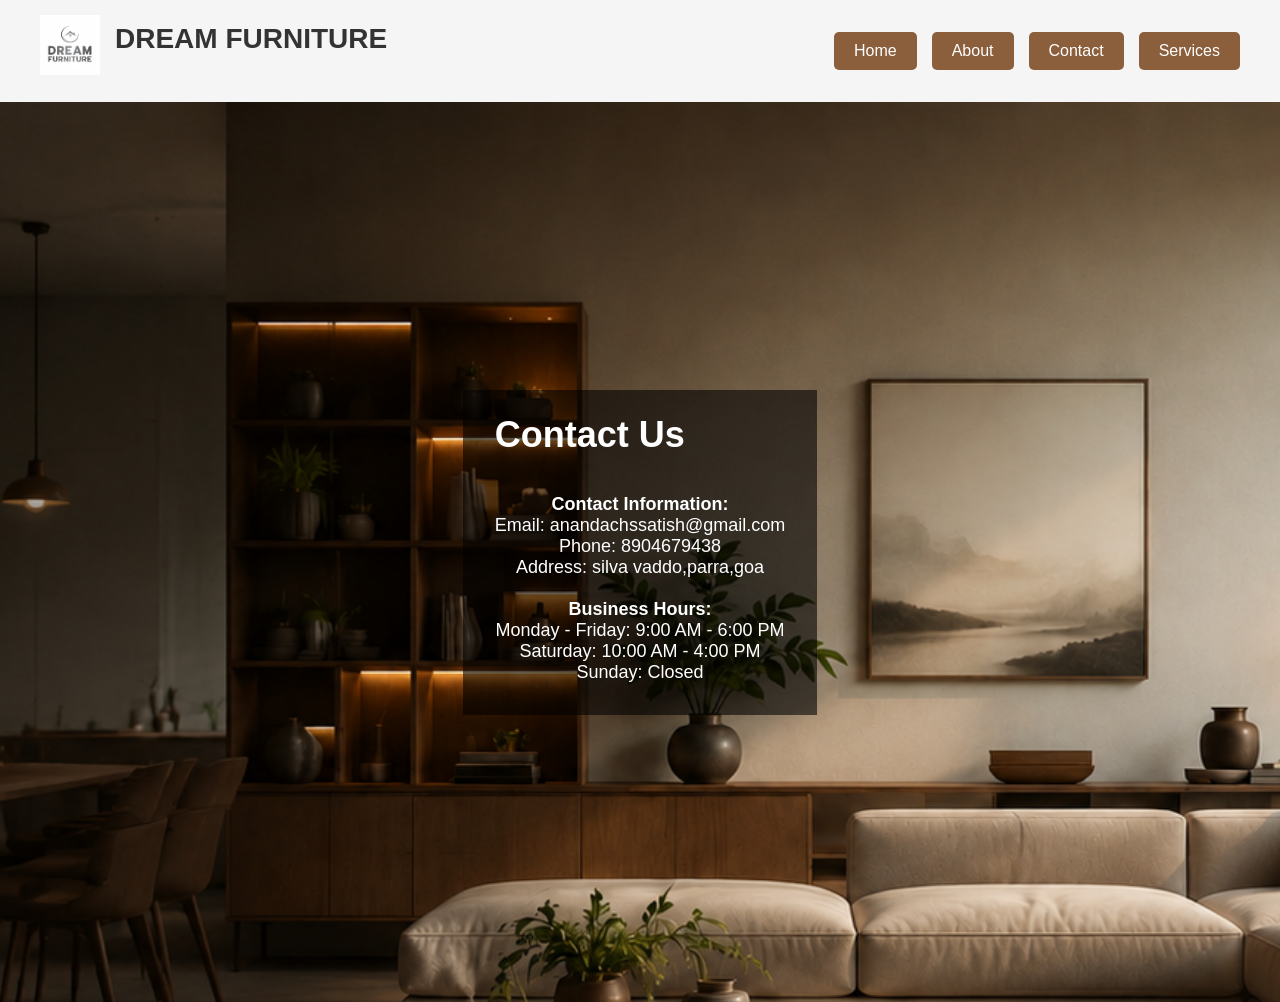
==== contact.html @ bffdd096 "example seo  web to check and website performance" ====
<!DOCTYPE html>
<html lang="en">
<head>
    <link rel="stylesheet" href="SEOstyle.css">
</head>
<body>
    <nav>
        <div class="logo-title">
            <img src="logo.png" alt="Logo">
            <h1>DREAM FURNITURE</h1>
        </div>

        <div class="nav-links">
            <button onclick="location.href='index.html'">Home</button>
            <button onclick="location.href='about.html'">About</button>
            <button onclick="location.href='contact.html'">Contact</button>
            <button onclick="location.href='services.html'">Services</button>
        </div>
    </nav>

    <section class="main_image">
        <img src="furniture.png" alt="Furniture Image">
        <div class="main_text">
            <h1>Contact Us</h1><br>
            
            <p>
                <strong>Contact Information:</strong><br>
                Email: anandachssatish@gmail.com<br>
                Phone: 8904679438<br>
                Address: silva vaddo,parra,goa<br><br>
                <strong>Business Hours:</strong><br>
                Monday - Friday: 9:00 AM - 6:00 PM<br>
                Saturday: 10:00 AM - 4:00 PM<br>
                Sunday: Closed
            </p>
        </div>
    </section>
    
</body>
</html>
---- SEOstyle.css ----
a{
    text-decoration: none;
    text-transform: uppercase;
    color: white;
}
body{
    margin: 0;
}
.main_image{
    position: relative;
    min-height: 100vh;
    overflow: hidden;
    display: grid;
    place-items: center;
    background-color: #242424;
}
.main_image img{
    position:absolute;
    inset: 0;
    width: 120%;
    height: 150%;
    object-fit: cover;
}
.main_text{
    position: relative;
    z-index: 1;
    max-width: 680px;
    margin: 24px;
    padding: 24px 32px;
    color: white;
    text-align: center;
    background-color: rgba(0, 0, 0, 0.58);
}
nav{
    text-align: center;
    background-color:black;
    padding: 18px 12px;
}
.logo-title{
    display: flex;
    align-items: center;
    justify-content: center;
    gap: 12px;
    margin-bottom: 12px;
}
.logo-title img{
    width: 52px;
    height: 52px;
    object-fit: contain;
}
h1{
    font-family: 'Roboto', sans-serif;
    font-size: 36px;
    font-weight: bold;
    margin: 0 0 12px;
    color: white;
    text-align: LEFT;
}
p{
    font-family: 'Roboto', sans-serif;
    font-size: 18px;
    margin: 8px 0;
    color: white;
}
@media (max-width: 600px){
    .main_image{
        min-height: 360px;
    }
    .main_image .main_text{
        padding: 20px;
    }
    h1{
        font-size: 28px;
    }
    p{
        font-size: 16px;
    }
}
nav .P1{
    font-family: 'Roboto', sans-serif;
    font-size: 18px;
    margin: 8px 0;
    color: white;
    display: block;
    text-align: LEFT;
    margin-right: 100PX;
}
*{
    margin:0;
    padding:0;
    box-sizing:border-box;
}

nav{
    display:flex;
    justify-content:space-between;
    align-items:center;
    padding:15px 40px;
    background-color:#f5f5f5;
}

.logo-title{
    display:flex;
    align-items:center;
    gap:15px;
}

.logo-title img{
    width:60px;
    height:60px;
    object-fit:contain;
}

.logo-title h1{
    font-size:28px;
    color:#333;
}

.nav-links{
    display:flex;
    gap:15px;
}

.nav-links button{
    padding:10px 20px;
    border:none;
    background-color:#8b5e3c;
    color:white;
    cursor:pointer;
    border-radius:5px;
    font-size:16px;
}

.nav-links button:hover{
    background-color:#6f472c;
}

.image-container{
    display:flex;
    justify-content:center;
    gap:20px;
    margin-top:20px;
}

.item{
    text-align:center;
}

.item img{
    width:300px;
    height:250px;
    object-fit:cover;
    border-radius:10px;
}

.item p{
    margin-top:10px;
    font-size:18px;
    color:black;
    font-weight:bold;
}
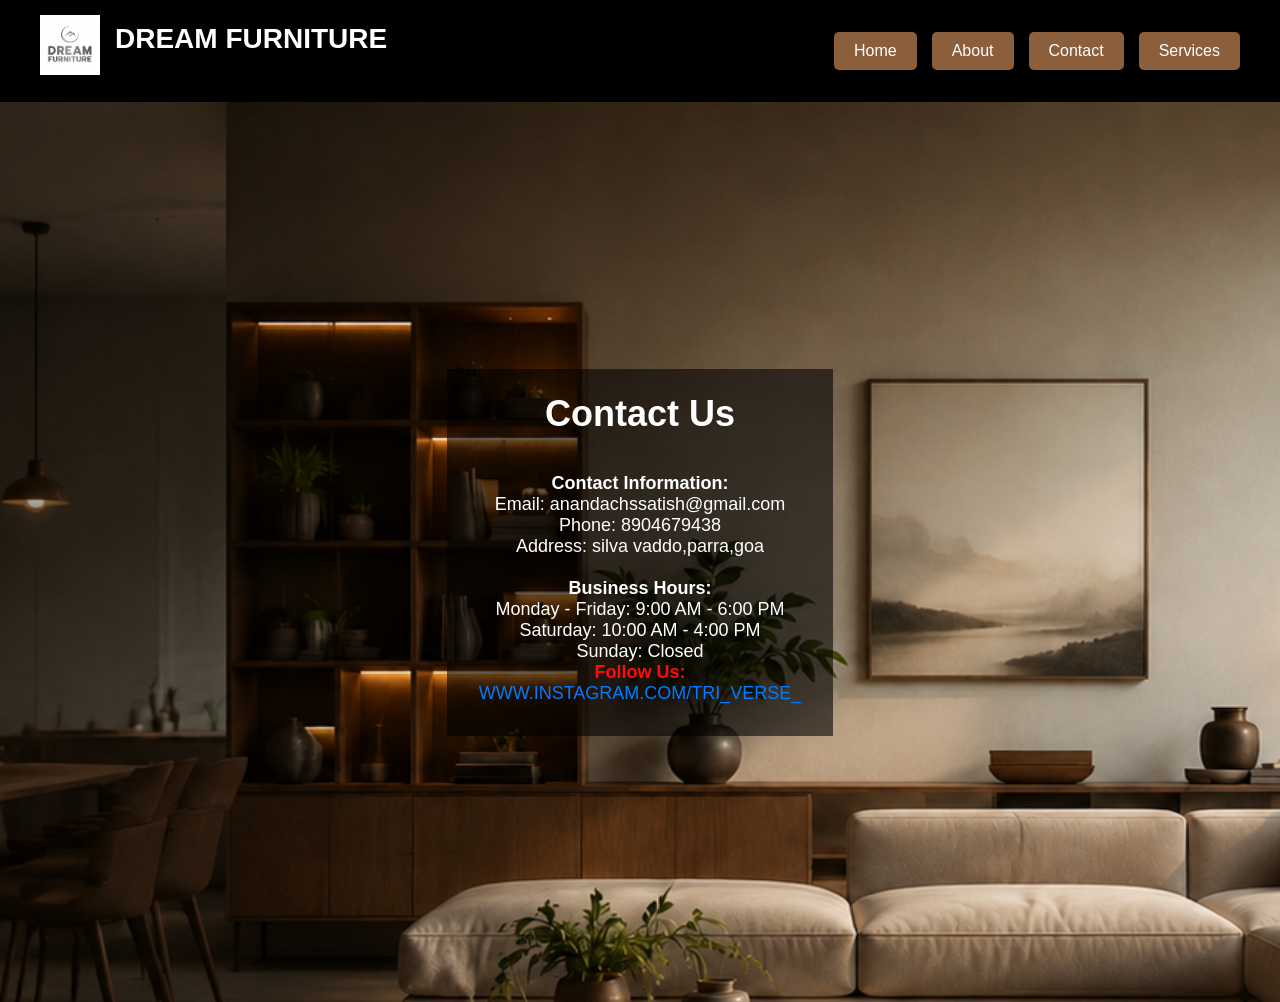
==== commit 5f0d7710: "changes done" ====
--- a/contact.html
+++ b/contact.html
@@ -31,7 +31,9 @@
                 <strong>Business Hours:</strong><br>
                 Monday - Friday: 9:00 AM - 6:00 PM<br>
                 Saturday: 10:00 AM - 4:00 PM<br>
-                Sunday: Closed
+                Sunday: Closed<br>
+                <strong style="color: #ff0b0b;">Follow Us:</strong><br>
+                <a style="color: #007bff;" href="https://www.instagram.com/tri_verse_?stkn=czNwdWpmZ2dnZjB1">www.instagram.com/tri_verse_</a><br>
             </p>
         </div>
     </section>
--- a/SEOstyle.css
+++ b/SEOstyle.css
@@ -1,94 +1,13 @@
+*{
+    margin:0;
+    padding:0;
+    box-sizing:border-box;
+}
+
 a{
     text-decoration: none;
     text-transform: uppercase;
     color: white;
-}
-body{
-    margin: 0;
-}
-.main_image{
-    position: relative;
-    min-height: 100vh;
-    overflow: hidden;
-    display: grid;
-    place-items: center;
-    background-color: #242424;
-}
-.main_image img{
-    position:absolute;
-    inset: 0;
-    width: 120%;
-    height: 150%;
-    object-fit: cover;
-}
-.main_text{
-    position: relative;
-    z-index: 1;
-    max-width: 680px;
-    margin: 24px;
-    padding: 24px 32px;
-    color: white;
-    text-align: center;
-    background-color: rgba(0, 0, 0, 0.58);
-}
-nav{
-    text-align: center;
-    background-color:black;
-    padding: 18px 12px;
-}
-.logo-title{
-    display: flex;
-    align-items: center;
-    justify-content: center;
-    gap: 12px;
-    margin-bottom: 12px;
-}
-.logo-title img{
-    width: 52px;
-    height: 52px;
-    object-fit: contain;
-}
-h1{
-    font-family: 'Roboto', sans-serif;
-    font-size: 36px;
-    font-weight: bold;
-    margin: 0 0 12px;
-    color: white;
-    text-align: LEFT;
-}
-p{
-    font-family: 'Roboto', sans-serif;
-    font-size: 18px;
-    margin: 8px 0;
-    color: white;
-}
-@media (max-width: 600px){
-    .main_image{
-        min-height: 360px;
-    }
-    .main_image .main_text{
-        padding: 20px;
-    }
-    h1{
-        font-size: 28px;
-    }
-    p{
-        font-size: 16px;
-    }
-}
-nav .P1{
-    font-family: 'Roboto', sans-serif;
-    font-size: 18px;
-    margin: 8px 0;
-    color: white;
-    display: block;
-    text-align: LEFT;
-    margin-right: 100PX;
-}
-*{
-    margin:0;
-    padding:0;
-    box-sizing:border-box;
 }
 
 nav{
@@ -96,13 +15,16 @@
     justify-content:space-between;
     align-items:center;
     padding:15px 40px;
-    background-color:#f5f5f5;
+    background-color:black;
+    text-align: center;
 }
 
 .logo-title{
     display:flex;
     align-items:center;
+    justify-content:center;
     gap:15px;
+    margin-bottom:12px;
 }
 
 .logo-title img{
@@ -113,7 +35,7 @@
 
 .logo-title h1{
     font-size:28px;
-    color:#333;
+    color:white;
 }
 
 .nav-links{
@@ -133,6 +55,59 @@
 
 .nav-links button:hover{
     background-color:#6f472c;
+}
+
+.main_image{
+    position: relative;
+    min-height: 100vh;
+    overflow: hidden;
+    display: grid;
+    place-items: center;
+    background-color: #242424;
+}
+
+.main_image img{
+    position:absolute;
+    inset: 0;
+    width: 120%;
+    height: 150%;
+    object-fit: cover;
+}
+
+.main_text{
+    position: relative;
+    z-index: 1;
+    max-width: 680px;
+    margin: 24px;
+    padding: 24px 32px;
+    color: white;
+    text-align: center;
+    background-color: rgba(0, 0, 0, 0.58);
+}
+
+h1{
+    font-family: 'Roboto', sans-serif;
+    font-size: 36px;
+    font-weight: bold;
+    margin: 0 0 12px;
+    color: white;
+}
+
+p{
+    font-family: 'Roboto', sans-serif;
+    font-size: 18px;
+    margin: 8px 0;
+    color: white;
+}
+
+nav .P1{
+    font-family: 'Roboto', sans-serif;
+    font-size: 18px;
+    margin: 8px 0;
+    color: white;
+    display: block;
+    text-align: LEFT;
+    margin-right: 100PX;
 }
 
 .image-container{
@@ -158,4 +133,19 @@
     font-size:18px;
     color:black;
     font-weight:bold;
+}
+
+@media (max-width: 600px){
+    .main_image{
+        min-height: 360px;
+    }
+    .main_image .main_text{
+        padding: 20px;
+    }
+    h1{
+        font-size: 28px;
+    }
+    p{
+        font-size: 16px;
+    }
 }
